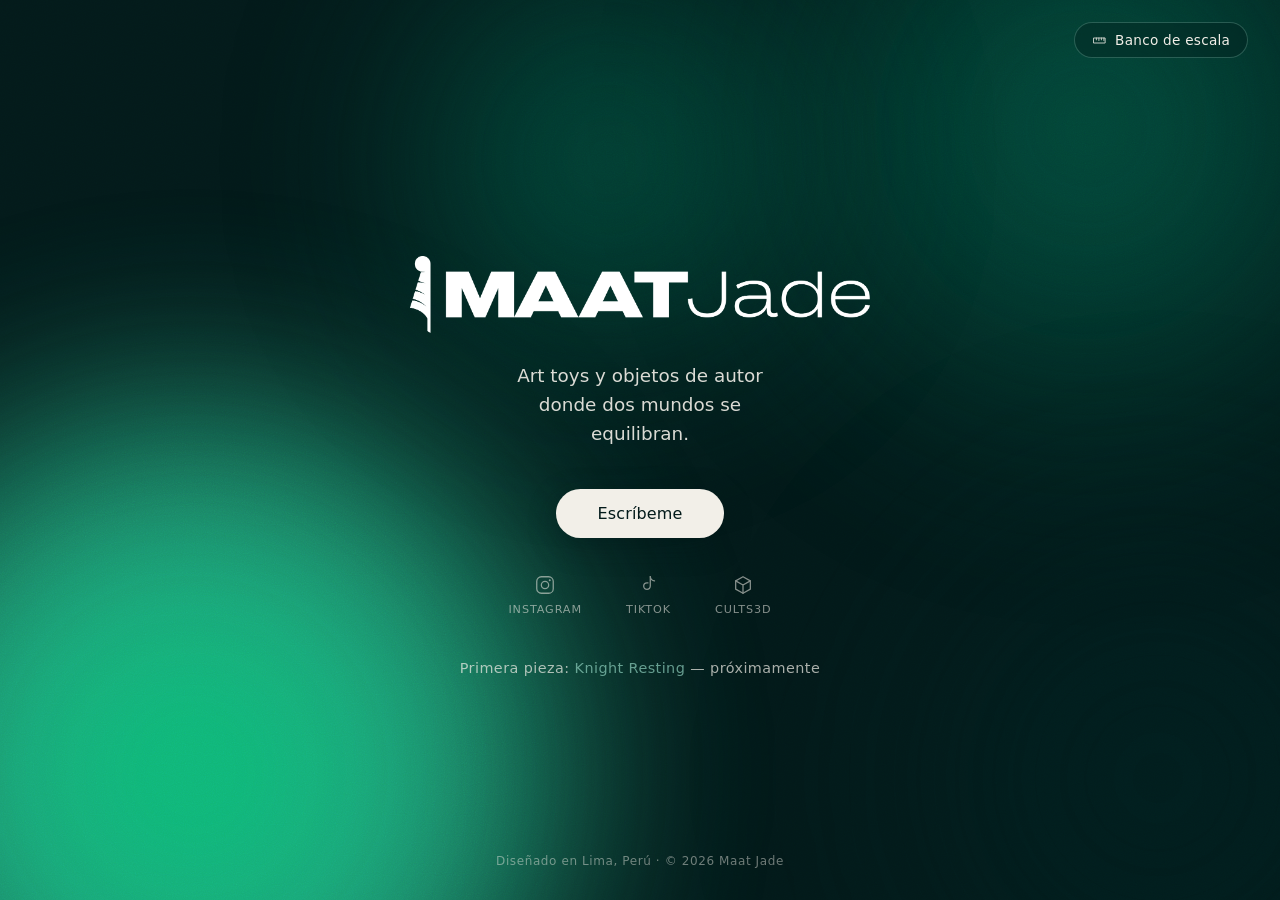
==== index.html @ 27e24f76 "Add files via upload" ====
<!DOCTYPE html>
<html lang="es">
<head>
<meta charset="UTF-8">
<meta name="viewport" content="width=device-width, initial-scale=1.0">
<title>Maat Jade — Art toys y objetos de autor</title>
<meta name="description" content="Art toys y objetos de autor donde dos mundos se equilibran. Diseñado en Lima, Perú.">
<meta property="og:title" content="Maat Jade">
<meta property="og:description" content="Art toys y objetos de autor donde dos mundos se equilibran.">
<meta property="og:url" content="https://maatjade.com">
<meta property="og:type" content="website">
<meta name="theme-color" content="#031A1A">
<link rel="stylesheet" href="styles.css">
</head>
<body>

<div class="bg" aria-hidden="true">
  <div class="blob blob-1"></div>
  <div class="blob blob-2"></div>
  <div class="blob blob-3"></div>
  <div class="blob blob-4"></div>
</div>
<div class="noise" aria-hidden="true"></div>

<header class="topbar">
  <a class="brand" href="/" aria-label="Maat Jade, inicio">
    <img src="logomaatjadeblanco.png" alt="Maat Jade">
  </a>
  <a class="top-cta" href="/escala/">
    <svg viewBox="0 0 24 24" aria-hidden="true">
      <path d="M3 8h18v8H3z"/>
      <path d="M7 8v3M11 8v4M15 8v3M19 8v4"/>
    </svg>
    <span>Banco de escala</span>
  </a>
</header>

<main>
  <img class="logo" src="logomaatjadeblanco.png" alt="Maat Jade">

  <p class="tagline">Art toys y objetos de autor donde dos mundos se equilibran.</p>

  <!-- TODO: reemplazar 51999999999 por el numero real -->
  <a class="cta" href="https://wa.me/51999999999?text=Hola%20Maat%20Jade%2C%20quiero%20saber%20m%C3%A1s%20sobre%20tus%20piezas">
    Escríbeme
  </a>

  <nav class="social" aria-label="Redes de Maat Jade">
    <a href="https://instagram.com/maat.jade" rel="me" title="Instagram">
      <svg viewBox="0 0 24 24" aria-hidden="true">
        <rect x="3" y="3" width="18" height="18" rx="5"/>
        <circle cx="12" cy="12" r="4"/>
        <circle cx="17.2" cy="6.8" r="1.1" fill="currentColor" stroke="none"/>
      </svg>
      <span>Instagram</span>
    </a>
    <a href="https://tiktok.com/@maat.jade" rel="me" title="TikTok">
      <svg viewBox="0 0 24 24" aria-hidden="true">
        <path d="M14.5 3v10.2a3.6 3.6 0 1 1-3.6-3.6c.35 0 .69.05 1 .15"/>
        <path d="M14.5 3c.4 2.5 2.1 4.2 4.6 4.5"/>
      </svg>
      <span>TikTok</span>
    </a>
    <a href="https://cults3d.com/es/usuarios/MAATJade/modelos-3d" rel="me" title="Cults3D">
      <svg viewBox="0 0 24 24" aria-hidden="true">
        <path d="M12 3l8 4.5v9L12 21l-8-4.5v-9L12 3z"/>
        <path d="M12 12l8-4.5M12 12v9M12 12L4 7.5"/>
      </svg>
      <span>Cults3D</span>
    </a>
  </nav>

  <p class="teaser">Primera pieza: <strong>Knight Resting</strong> — próximamente</p>
</main>

<footer class="site-footer">Diseñado en Lima, Perú · © 2026 Maat Jade</footer>

<script>
  // el wordmark de la barra aparece al hacer scroll (solo en pantallas cortas)
  var t=false;
  window.addEventListener("scroll",function(){
    if(!t){ t=true; requestAnimationFrame(function(){
      document.body.classList.toggle("scrolled", window.scrollY>60); t=false;
    }); }
  },{passive:true});
</script>

</body>
</html>
---- styles.css ----
/* Maat Jade — landing
   Paleta del mesh: 031A1A / 022222 / 03624C / 2DC295 / 00DF82 */

:root {
  --deep: #031A1A;
  --mint: #8FD0BE;
  --jade-hi: #00DF82;
  --bone: #F2EFE8;
  --hair: rgba(143, 208, 190, 0.28);
  --sans: system-ui, -apple-system, "Segoe UI", Roboto, Helvetica, Arial, sans-serif;
}

* {
  margin: 0;
  padding: 0;
  box-sizing: border-box;
}

html, body {
  min-height: 100%;
}

body {
  background: var(--deep);
  color: var(--bone);
  font-family: var(--sans);
  font-weight: 300;
  display: grid;
  grid-template-rows: 1fr auto;
  min-height: 100svh;
}

/* ---------- Fondo: blobs que derivan lentamente ---------- */

.bg {
  position: fixed;
  inset: 0;
  overflow: hidden;
  z-index: 0;
}

.blob {
  position: absolute;
  border-radius: 50%;
  filter: blur(90px);
  will-change: transform;
  opacity: 0.85;
}

.blob-1 {
  width: 70vmax;
  height: 70vmax;
  left: -20vmax;
  bottom: -25vmax;
  background: radial-gradient(circle at center, #00DF82 0%, #2DC295 40%, transparent 70%);
  animation: drift-1 26s ease-in-out infinite alternate;
}

.blob-2 {
  width: 60vmax;
  height: 60vmax;
  right: -15vmax;
  top: -20vmax;
  background: radial-gradient(circle at center, #03624C 0%, transparent 70%);
  animation: drift-2 32s ease-in-out infinite alternate;
}

.blob-3 {
  width: 55vmax;
  height: 55vmax;
  right: -18vmax;
  bottom: -18vmax;
  background: radial-gradient(circle at center, #022222 0%, transparent 70%);
  animation: drift-3 38s ease-in-out infinite alternate;
}

.blob-4 {
  width: 45vmax;
  height: 45vmax;
  left: 25vmax;
  top: -10vmax;
  background: radial-gradient(circle at center, #03624C 0%, transparent 65%);
  animation: drift-4 30s ease-in-out infinite alternate;
}

@keyframes drift-1 {
  0%   { transform: translate(0, 0) scale(1); }
  50%  { transform: translate(12vmax, -10vmax) scale(1.15); }
  100% { transform: translate(4vmax, -18vmax) scale(0.95); }
}

@keyframes drift-2 {
  0%   { transform: translate(0, 0) scale(1); }
  50%  { transform: translate(-14vmax, 10vmax) scale(1.1); }
  100% { transform: translate(-6vmax, 16vmax) scale(1.2); }
}

@keyframes drift-3 {
  0%   { transform: translate(0, 0) scale(1); }
  50%  { transform: translate(-10vmax, -8vmax) scale(1.15); }
  100% { transform: translate(6vmax, -14vmax) scale(0.9); }
}

@keyframes drift-4 {
  0%   { transform: translate(0, 0) scale(1); }
  50%  { transform: translate(10vmax, 12vmax) scale(1.2); }
  100% { transform: translate(-8vmax, 6vmax) scale(1); }
}

/* ---------- Grano de ruido ---------- */

.noise {
  position: fixed;
  inset: 0;
  z-index: 1;
  pointer-events: none;
  opacity: 0.16;
  mix-blend-mode: overlay;
  background-image: url("data:image/svg+xml,%3Csvg xmlns='http://www.w3.org/2000/svg' width='300' height='300'%3E%3Cfilter id='n'%3E%3CfeTurbulence type='fractalNoise' baseFrequency='0.9' numOctaves='2' stitchTiles='stitch'/%3E%3C/filter%3E%3Crect width='100%25' height='100%25' filter='url(%23n)'/%3E%3C/svg%3E");
  background-size: 300px 300px;
}

/* ---------- Barra superior ---------- */

.topbar {
  position: fixed;
  top: 0;
  left: 0;
  right: 0;
  z-index: 5;
  display: flex;
  align-items: center;
  justify-content: space-between;
  gap: 1rem;
  padding: clamp(0.9rem, 3vw, 1.4rem) clamp(1rem, 4vw, 2rem);
}

.brand {
  display: block;
  opacity: 0;
  transform: translateY(-6px);
  pointer-events: none;
  transition: opacity 0.45s ease, transform 0.45s ease;
}

.brand img {
  display: block;
  height: clamp(18px, 4vw, 22px);
  width: auto;
}

/* el wordmark de la barra aparece solo cuando el logo grande ya se fue */
body.scrolled .brand {
  opacity: 0.9;
  transform: none;
  pointer-events: auto;
}

.top-cta {
  display: inline-flex;
  align-items: center;
  gap: 0.5rem;
  margin-left: auto;
  padding: 0.55rem 1.05rem;
  border: 1px solid var(--hair);
  border-radius: 999px;
  background: rgba(3, 26, 26, 0.35);
  backdrop-filter: blur(12px);
  -webkit-backdrop-filter: blur(12px);
  color: var(--bone);
  text-decoration: none;
  font-size: 0.85rem;
  letter-spacing: 0.02em;
  white-space: nowrap;
  transition: background 0.2s ease, border-color 0.2s ease, color 0.2s ease;
}

.top-cta svg {
  width: 15px;
  height: 15px;
  flex: 0 0 15px;
  fill: none;
  stroke: currentColor;
  stroke-width: 1.5;
  stroke-linecap: round;
  stroke-linejoin: round;
  opacity: 0.85;
}

.top-cta:hover,
.top-cta:focus-visible {
  background: var(--mint);
  border-color: var(--mint);
  color: var(--deep);
  outline: none;
}

.top-cta:focus-visible {
  outline: 2px solid var(--jade-hi);
  outline-offset: 3px;
}

/* ---------- Hero ---------- */

main {
  position: relative;
  z-index: 2;
  display: flex;
  flex-direction: column;
  align-items: center;
  justify-content: center;
  text-align: center;
  padding: clamp(5rem, 14vh, 8rem) 1.5rem clamp(2rem, 6vh, 3rem);
  color: var(--bone);
}

.logo {
  display: block;
  width: min(66vw, 460px);
  height: auto;
  animation: breathe 7s ease-in-out infinite;
}

.tagline {
  margin-top: 1.75rem;
  font-size: clamp(1rem, 3.5vw, 1.15rem);
  font-weight: 300;
  max-width: 26ch;
  line-height: 1.6;
  opacity: 0.9;
}

/* CTA unico: blanco, protagonista */
.cta {
  margin-top: 2.5rem;
  display: inline-block;
  padding: 0.95rem 2.6rem;
  border-radius: 999px;
  background: var(--bone);
  color: var(--deep);
  text-decoration: none;
  font-size: 1rem;
  font-weight: 500;
  letter-spacing: 0.01em;
  box-shadow: 0 8px 28px rgba(3, 26, 26, 0.35);
  transition: transform 0.2s ease, box-shadow 0.2s ease, background 0.2s ease;
}

.cta:hover,
.cta:focus-visible {
  background: #fff;
  transform: translateY(-2px);
  box-shadow: 0 12px 34px rgba(3, 26, 26, 0.45);
  outline: none;
}

.cta:focus-visible {
  outline: 2px solid var(--jade-hi);
  outline-offset: 3px;
}

/* ---------- Redes: iconos discretos ---------- */

.social {
  margin-top: 2.25rem;
  display: flex;
  gap: clamp(1.5rem, 6vw, 2.75rem);
}

.social a {
  display: flex;
  flex-direction: column;
  align-items: center;
  gap: 0.45rem;
  text-decoration: none;
  color: var(--bone);
  opacity: 0.55;
  transition: opacity 0.2s ease, transform 0.2s ease;
}

.social a svg {
  width: 22px;
  height: 22px;
  fill: none;
  stroke: currentColor;
  stroke-width: 1.4;
  stroke-linecap: round;
  stroke-linejoin: round;
}

.social a span {
  font-size: 0.7rem;
  letter-spacing: 0.08em;
  text-transform: uppercase;
}

.social a:hover,
.social a:focus-visible {
  opacity: 1;
  transform: translateY(-2px);
  color: var(--mint);
  outline: none;
}

.social a:focus-visible {
  outline: 2px solid var(--jade-hi);
  outline-offset: 6px;
  border-radius: 8px;
}

/* ---------- Teaser y footer ---------- */

.teaser {
  margin-top: 2.75rem;
  font-size: 0.9rem;
  font-weight: 300;
  letter-spacing: 0.03em;
  opacity: 0.7;
}

.teaser strong {
  font-weight: 500;
  color: var(--mint);
}

.site-footer {
  position: relative;
  z-index: 2;
  text-align: center;
  padding: 0 1.5rem 2rem;
  font-size: 0.75rem;
  font-weight: 300;
  opacity: 0.45;
  letter-spacing: 0.05em;
}

@keyframes breathe {
  0%, 100% { transform: translateY(0); }
  50%      { transform: translateY(-10px); }
}

/* ---------- Accesibilidad: respetar reduccion de movimiento ---------- */

@media (prefers-reduced-motion: reduce) {
  .blob, .logo {
    animation: none;
  }
  * {
    transition: none !important;
  }
}
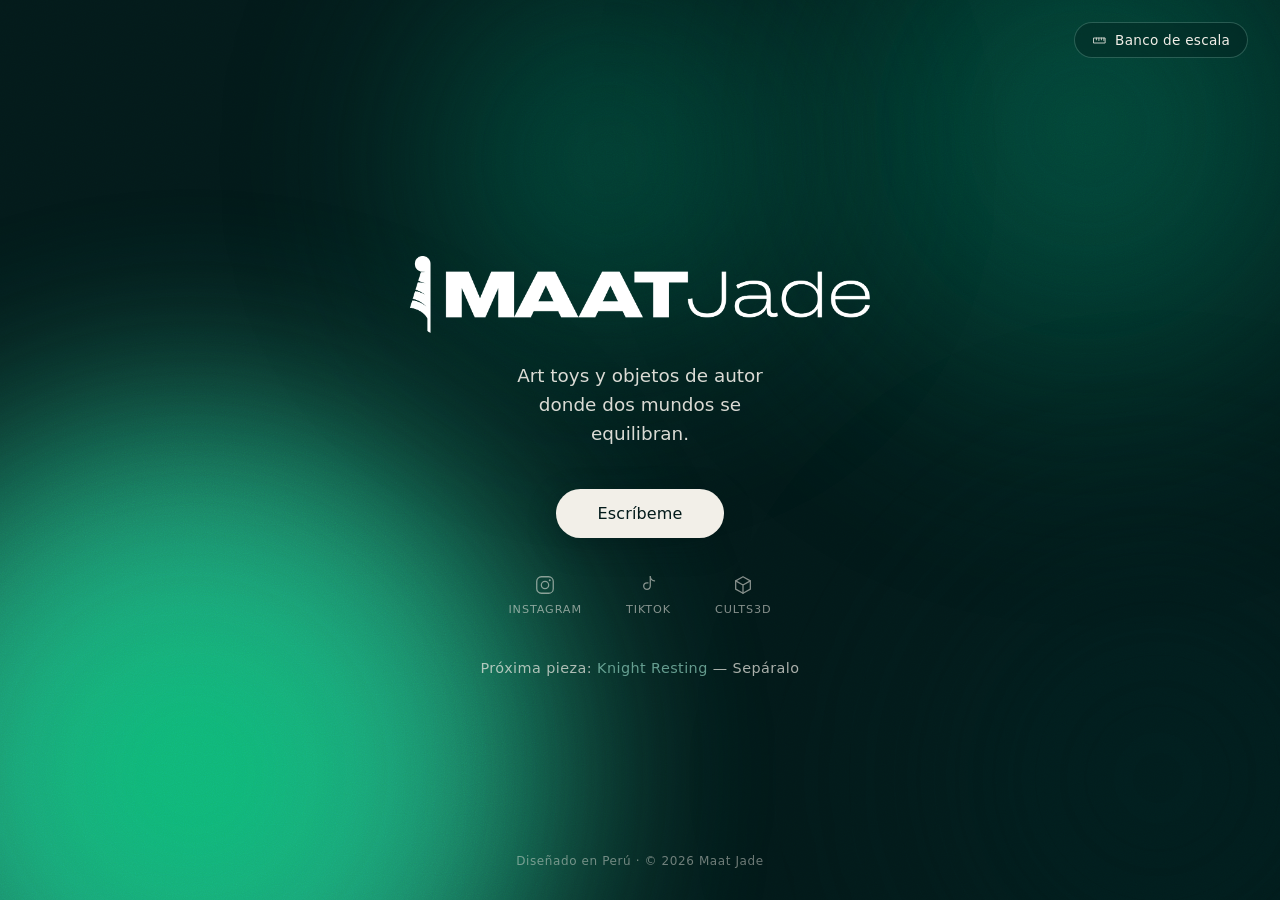
==== commit 534a4c72: "Update contact number and teaser text in index.html" ====
--- a/index.html
+++ b/index.html
@@ -41,7 +41,7 @@
   <p class="tagline">Art toys y objetos de autor donde dos mundos se equilibran.</p>
 
   <!-- TODO: reemplazar 51999999999 por el numero real -->
-  <a class="cta" href="https://wa.me/51999999999?text=Hola%20Maat%20Jade%2C%20quiero%20saber%20m%C3%A1s%20sobre%20tus%20piezas">
+  <a class="cta" href="https://wa.me/51989338638?text=Hola%20Maat%20Jade%2C%20quiero%20saber%20m%C3%A1s%20sobre%20tus%20piezas">
     Escríbeme
   </a>
 
@@ -70,10 +70,10 @@
     </a>
   </nav>
 
-  <p class="teaser">Primera pieza: <strong>Knight Resting</strong> — próximamente</p>
+  <p class="teaser">Próxima pieza: <strong>Knight Resting</strong> — Sepáralo</p>
 </main>
 
-<footer class="site-footer">Diseñado en Lima, Perú · © 2026 Maat Jade</footer>
+<footer class="site-footer">Diseñado en Perú · © 2026 Maat Jade</footer>
 
 <script>
   // el wordmark de la barra aparece al hacer scroll (solo en pantallas cortas)
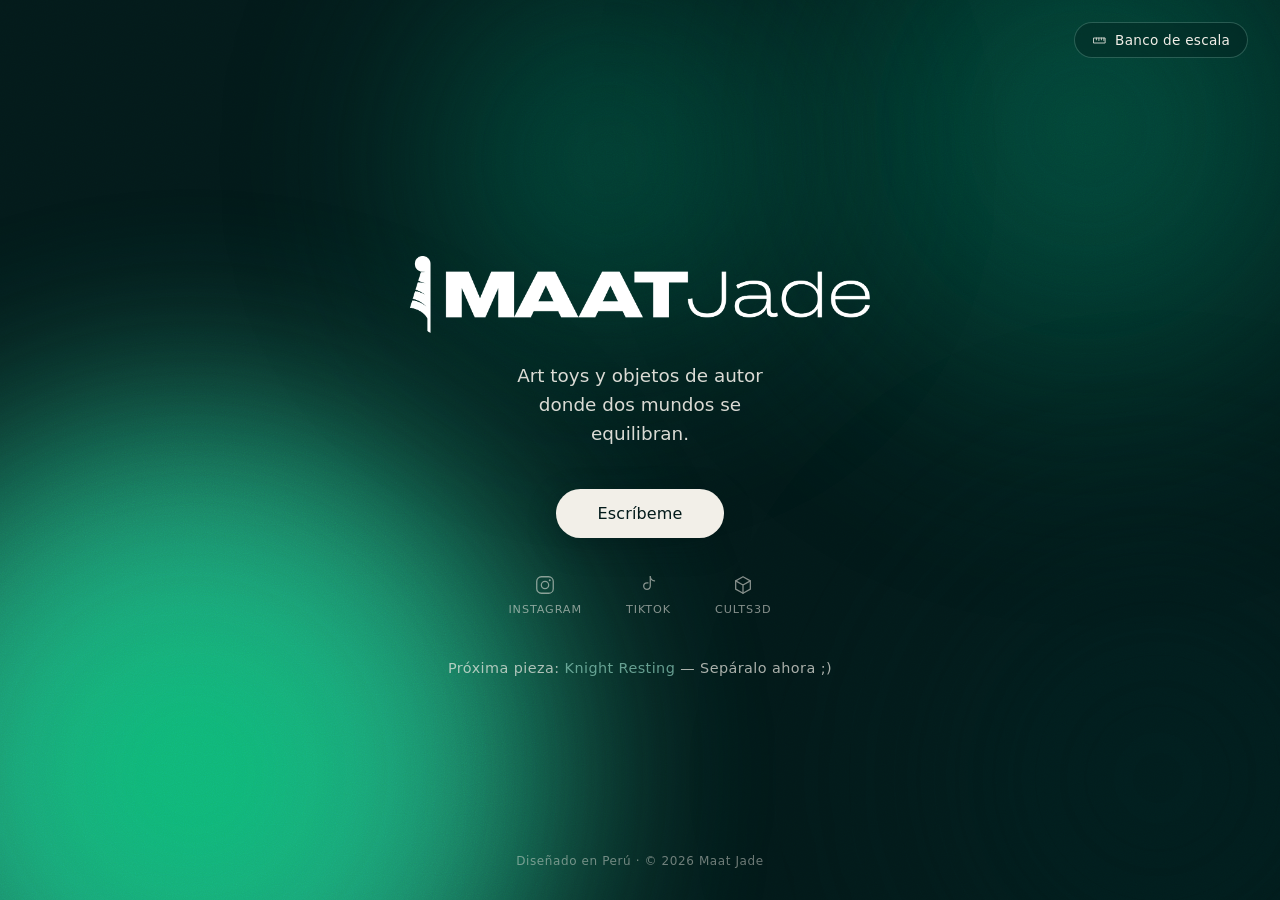
==== commit 07de67ff: "Update teaser text to include 'ahora :)'" ====
--- a/index.html
+++ b/index.html
@@ -70,7 +70,7 @@
     </a>
   </nav>
 
-  <p class="teaser">Próxima pieza: <strong>Knight Resting</strong> — Sepáralo</p>
+  <p class="teaser">Próxima pieza: <strong>Knight Resting</strong> — Sepáralo ahora ;)</p>
 </main>
 
 <footer class="site-footer">Diseñado en Perú · © 2026 Maat Jade</footer>
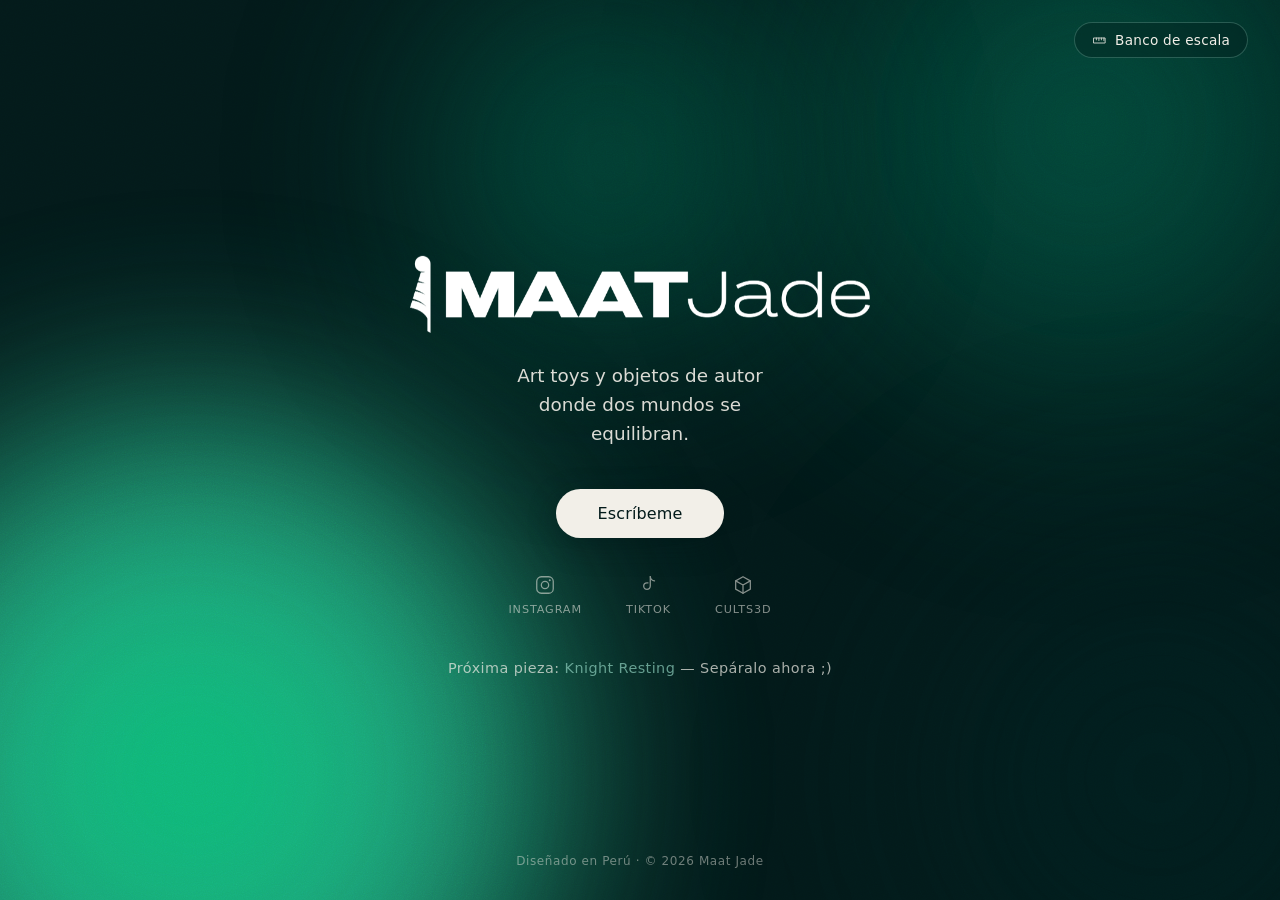
==== commit fdbfd7d7: "Update index.html" ====
--- a/index.html
+++ b/index.html
@@ -11,6 +11,8 @@
 <meta property="og:type" content="website">
 <meta name="theme-color" content="#031A1A">
 <link rel="stylesheet" href="styles.css">
+<link rel="icon" href="/favicon.svg" type="image/svg+xml">
+<link rel="icon" href="/favicon.png" type="image/png">
 </head>
 <body>
 
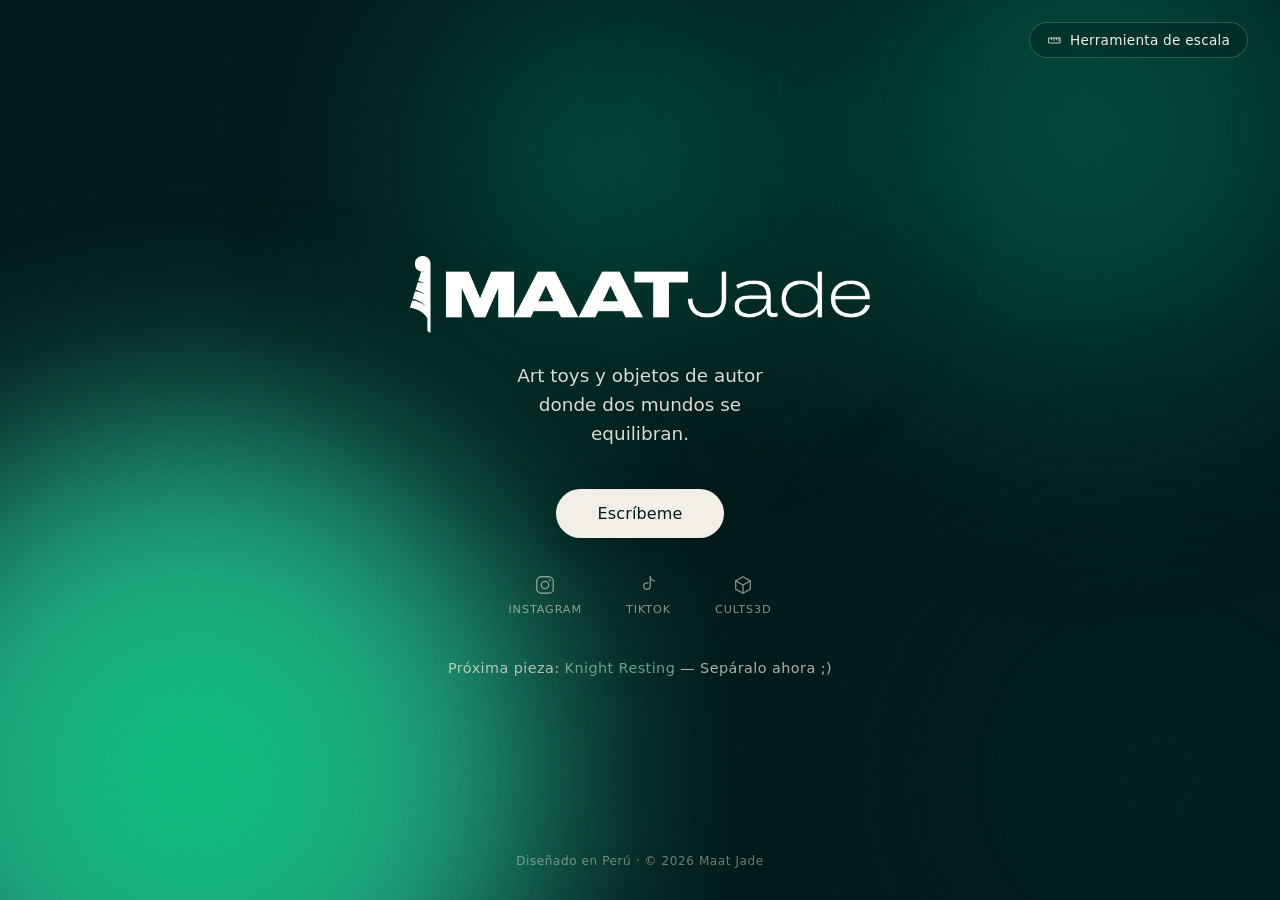
==== commit 61784a09: "Update index.html" ====
--- a/index.html
+++ b/index.html
@@ -33,7 +33,7 @@
       <path d="M3 8h18v8H3z"/>
       <path d="M7 8v3M11 8v4M15 8v3M19 8v4"/>
     </svg>
-    <span>Banco de escala</span>
+    <span>Herramienta de escala</span>
   </a>
 </header>
 
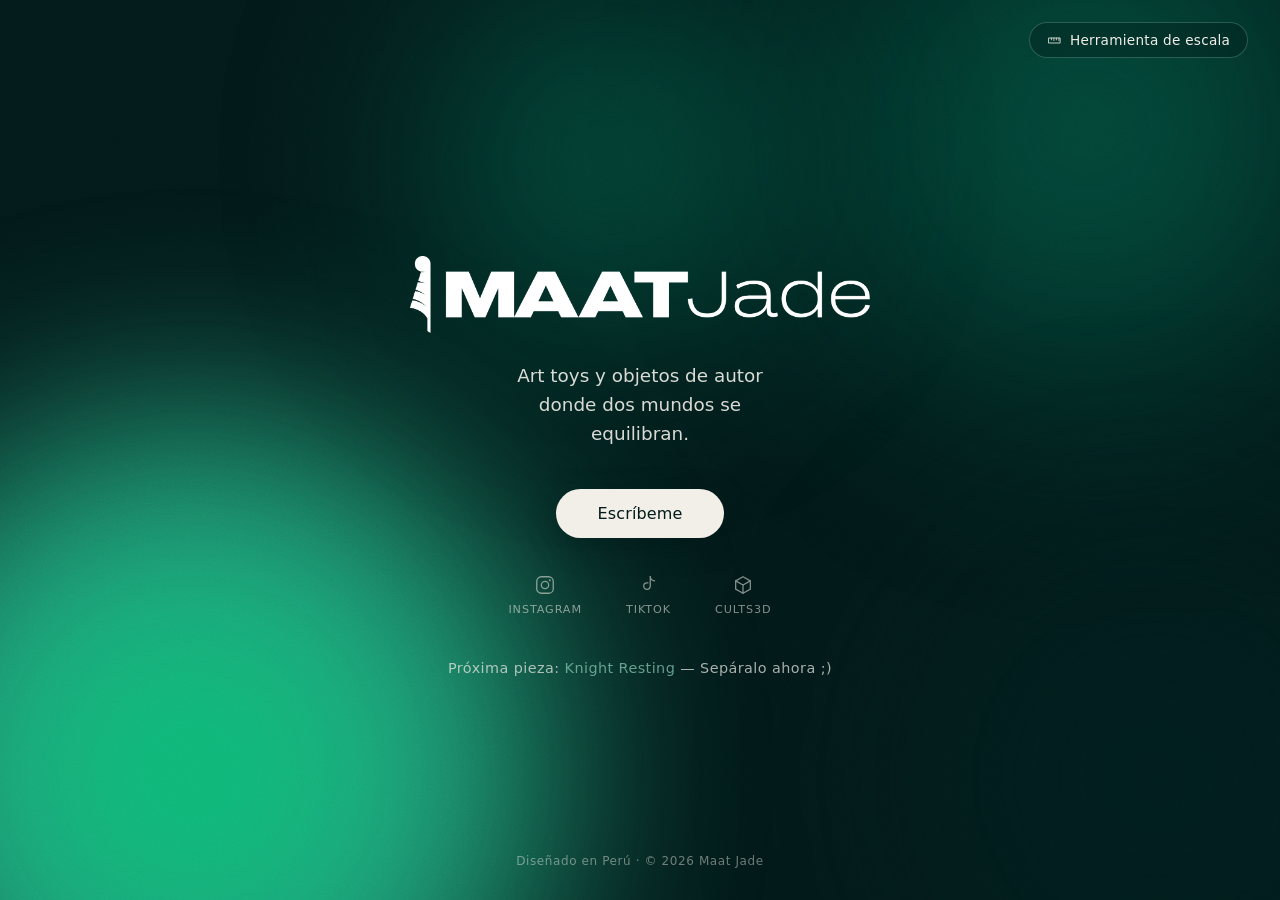
==== commit 6cee8b04: "Update index.html" ====
--- a/index.html
+++ b/index.html
@@ -1,6 +1,13 @@
 <!DOCTYPE html>
 <html lang="es">
 <head>
+  <script async src="https://www.googletagmanager.com/gtag/js?id=G-02KKJT99JE"></script>
+<script>
+  window.dataLayer = window.dataLayer || [];
+  function gtag(){dataLayer.push(arguments);}
+  gtag('js', new Date());
+  gtag('config', 'G-02KKJT99JE');
+</script>
 <meta charset="UTF-8">
 <meta name="viewport" content="width=device-width, initial-scale=1.0">
 <title>Maat Jade — Art toys y objetos de autor</title>
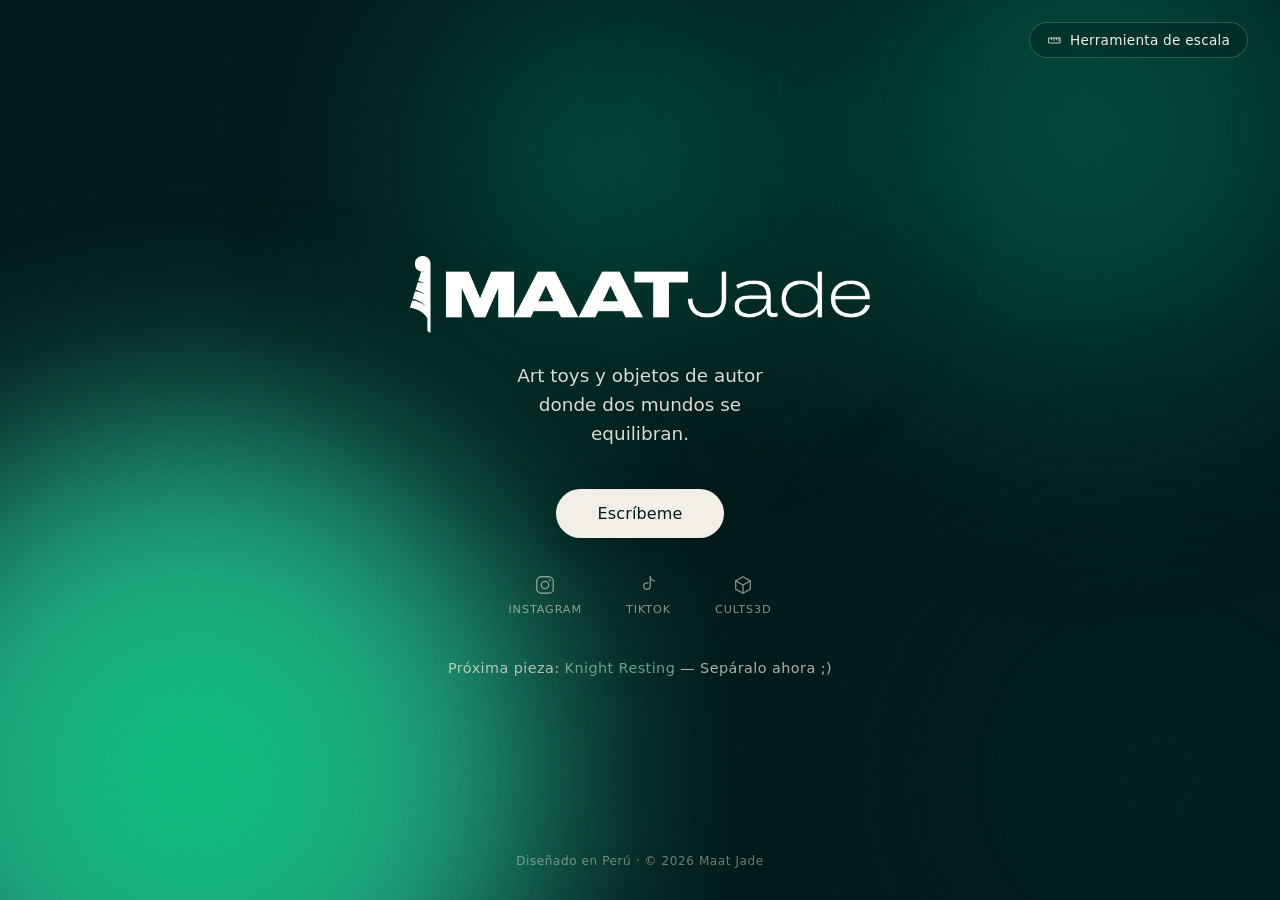
==== commit 535c9a56: "Update index.html" ====
--- a/index.html
+++ b/index.html
@@ -1,11 +1,13 @@
 <!DOCTYPE html>
 <html lang="es">
 <head>
-  <script async src="https://www.googletagmanager.com/gtag/js?id=G-02KKJT99JE"></script>
+ <!-- Google tag (gtag.js) -->
+<script async src="https://www.googletagmanager.com/gtag/js?id=G-02KKJT99JE"></script>
 <script>
   window.dataLayer = window.dataLayer || [];
   function gtag(){dataLayer.push(arguments);}
   gtag('js', new Date());
+
   gtag('config', 'G-02KKJT99JE');
 </script>
 <meta charset="UTF-8">
